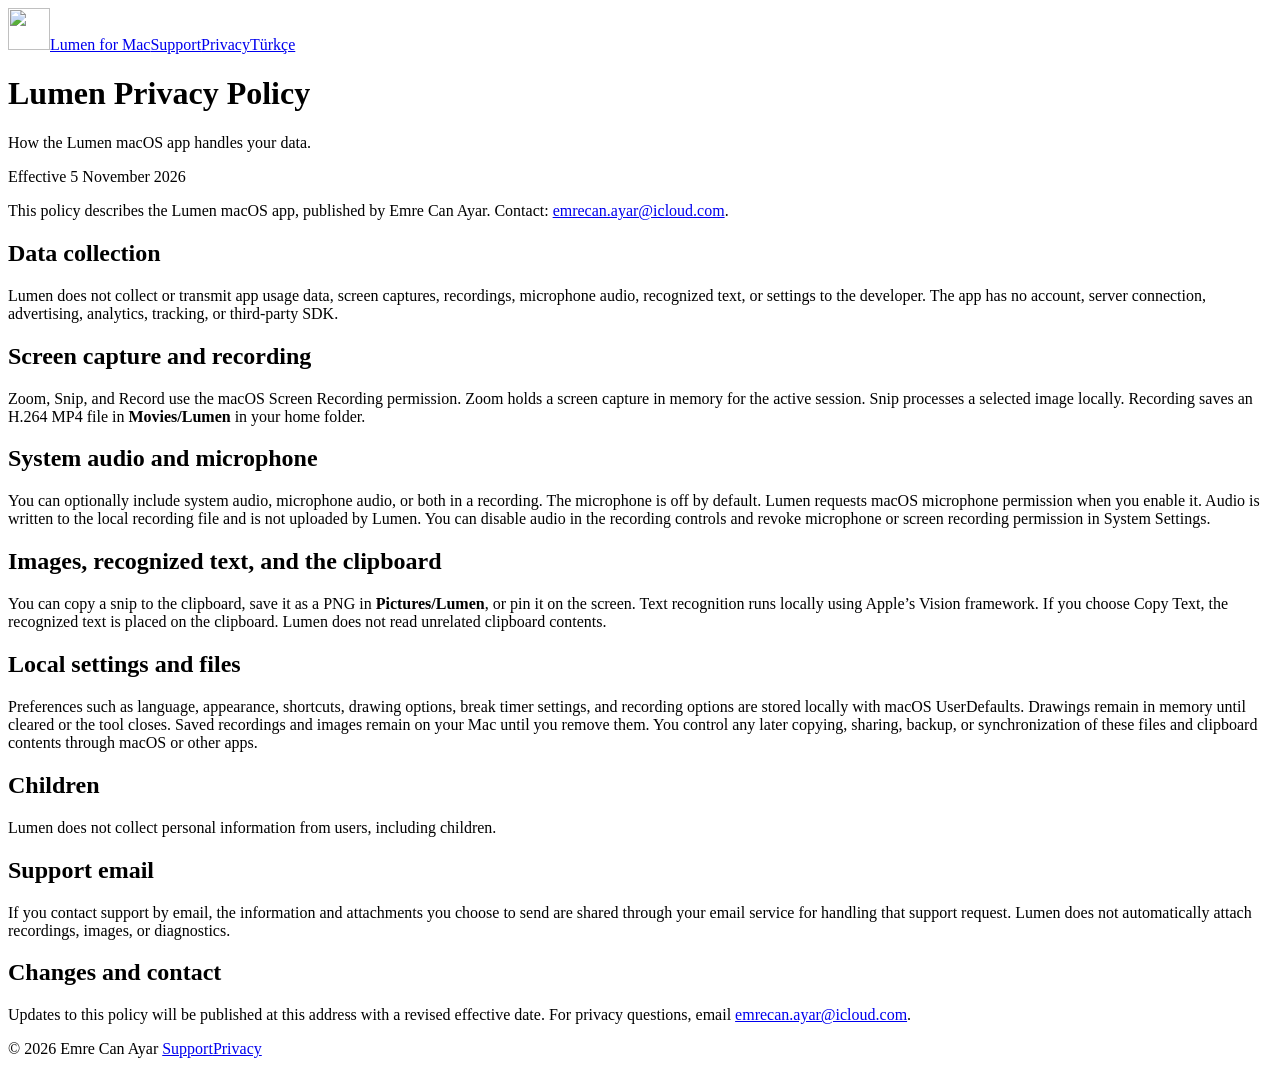
==== privacy-en.html @ 7b2dbe24 "Publish Lumen support and privacy pages" ====
<!doctype html><html lang="en"><head><meta charset="utf-8"><meta name="viewport" content="width=device-width,initial-scale=1"><title>Lumen Privacy Policy</title><meta name="description" content="How the Lumen macOS app handles your data."><link rel="icon" href="/lumen-support/icon.png"><link rel="stylesheet" href="/lumen-support/site.css"></head><body><header><nav aria-label="Main navigation"><a class="brand" href="/lumen-support/support-en.html"><img src="/lumen-support/icon.png" width="42" height="42" alt="">Lumen for Mac</a><a href="/lumen-support/support-en.html" >Support</a><a href="/lumen-support/privacy-en.html" aria-current="page">Privacy</a><a href="/lumen-support/privacy-tr.html" lang="tr" hreflang="tr">Türkçe</a></nav></header><main><h1>Lumen Privacy Policy</h1><p class="lede">How the Lumen macOS app handles your data.</p>
<p class="date">Effective 5 November 2026</p><p>This policy describes the Lumen macOS app, published by Emre Can Ayar. Contact: <a href="mailto:emrecan.ayar@icloud.com">emrecan.ayar@icloud.com</a>.</p>
<h2>Data collection</h2><p>Lumen does not collect or transmit app usage data, screen captures, recordings, microphone audio, recognized text, or settings to the developer. The app has no account, server connection, advertising, analytics, tracking, or third-party SDK.</p>
<h2>Screen capture and recording</h2><p>Zoom, Snip, and Record use the macOS Screen Recording permission. Zoom holds a screen capture in memory for the active session. Snip processes a selected image locally. Recording saves an H.264 MP4 file in <strong>Movies/Lumen</strong> in your home folder.</p>
<h2>System audio and microphone</h2><p>You can optionally include system audio, microphone audio, or both in a recording. The microphone is off by default. Lumen requests macOS microphone permission when you enable it. Audio is written to the local recording file and is not uploaded by Lumen. You can disable audio in the recording controls and revoke microphone or screen recording permission in System Settings.</p>
<h2>Images, recognized text, and the clipboard</h2><p>You can copy a snip to the clipboard, save it as a PNG in <strong>Pictures/Lumen</strong>, or pin it on the screen. Text recognition runs locally using Apple’s Vision framework. If you choose Copy Text, the recognized text is placed on the clipboard. Lumen does not read unrelated clipboard contents.</p>
<h2>Local settings and files</h2><p>Preferences such as language, appearance, shortcuts, drawing options, break timer settings, and recording options are stored locally with macOS UserDefaults. Drawings remain in memory until cleared or the tool closes. Saved recordings and images remain on your Mac until you remove them. You control any later copying, sharing, backup, or synchronization of these files and clipboard contents through macOS or other apps.</p>
<h2>Children</h2><p>Lumen does not collect personal information from users, including children.</p>
<h2>Support email</h2><p>If you contact support by email, the information and attachments you choose to send are shared through your email service for handling that support request. Lumen does not automatically attach recordings, images, or diagnostics.</p>
<h2>Changes and contact</h2><p>Updates to this policy will be published at this address with a revised effective date. For privacy questions, email <a href="mailto:emrecan.ayar@icloud.com">emrecan.ayar@icloud.com</a>.</p></main><footer>© 2026 Emre Can Ayar <a href="/lumen-support/support-en.html">Support</a><a href="/lumen-support/privacy-en.html">Privacy</a></footer></body></html>
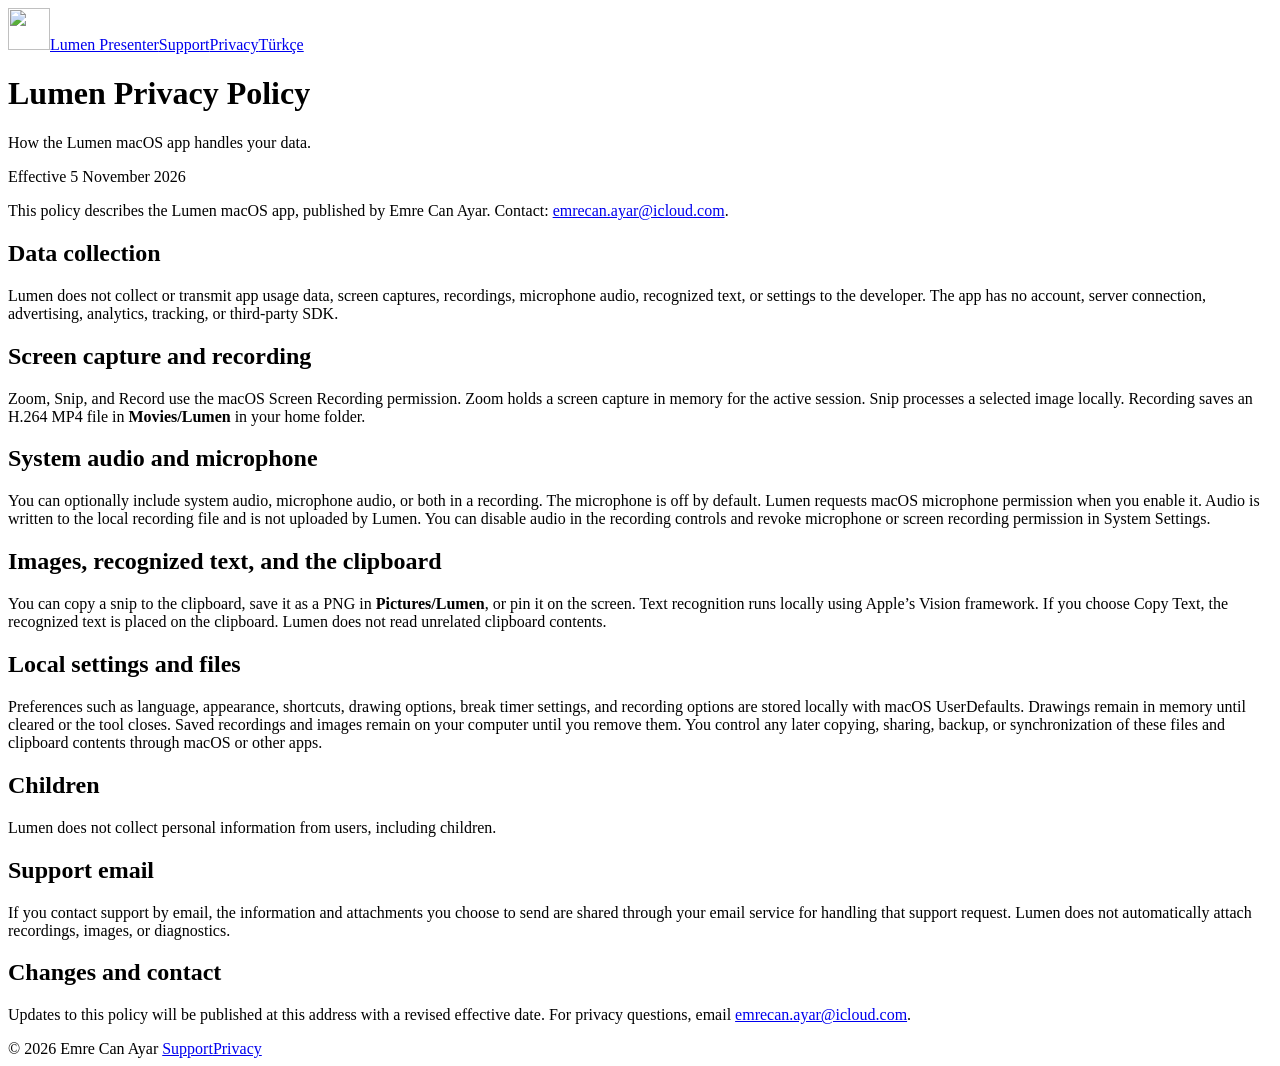
==== commit 7938507e: "Update privacy-en.html" ====
--- a/privacy-en.html
+++ b/privacy-en.html
@@ -1,10 +1,10 @@
-<!doctype html><html lang="en"><head><meta charset="utf-8"><meta name="viewport" content="width=device-width,initial-scale=1"><title>Lumen Privacy Policy</title><meta name="description" content="How the Lumen macOS app handles your data."><link rel="icon" href="/lumen-support/icon.png"><link rel="stylesheet" href="/lumen-support/site.css"></head><body><header><nav aria-label="Main navigation"><a class="brand" href="/lumen-support/support-en.html"><img src="/lumen-support/icon.png" width="42" height="42" alt="">Lumen for Mac</a><a href="/lumen-support/support-en.html" >Support</a><a href="/lumen-support/privacy-en.html" aria-current="page">Privacy</a><a href="/lumen-support/privacy-tr.html" lang="tr" hreflang="tr">Türkçe</a></nav></header><main><h1>Lumen Privacy Policy</h1><p class="lede">How the Lumen macOS app handles your data.</p>
+<!doctype html><html lang="en"><head><meta charset="utf-8"><meta name="viewport" content="width=device-width,initial-scale=1"><title>Lumen Privacy Policy</title><meta name="description" content="How the Lumen macOS app handles your data."><link rel="icon" href="/lumen-support/icon.png"><link rel="stylesheet" href="/lumen-support/site.css"></head><body><header><nav aria-label="Main navigation"><a class="brand" href="/lumen-support/support-en.html"><img src="/lumen-support/icon.png" width="42" height="42" alt="">Lumen Presenter</a><a href="/lumen-support/support-en.html" >Support</a><a href="/lumen-support/privacy-en.html" aria-current="page">Privacy</a><a href="/lumen-support/privacy-tr.html" lang="tr" hreflang="tr">Türkçe</a></nav></header><main><h1>Lumen Privacy Policy</h1><p class="lede">How the Lumen macOS app handles your data.</p>
 <p class="date">Effective 5 November 2026</p><p>This policy describes the Lumen macOS app, published by Emre Can Ayar. Contact: <a href="mailto:emrecan.ayar@icloud.com">emrecan.ayar@icloud.com</a>.</p>
 <h2>Data collection</h2><p>Lumen does not collect or transmit app usage data, screen captures, recordings, microphone audio, recognized text, or settings to the developer. The app has no account, server connection, advertising, analytics, tracking, or third-party SDK.</p>
 <h2>Screen capture and recording</h2><p>Zoom, Snip, and Record use the macOS Screen Recording permission. Zoom holds a screen capture in memory for the active session. Snip processes a selected image locally. Recording saves an H.264 MP4 file in <strong>Movies/Lumen</strong> in your home folder.</p>
 <h2>System audio and microphone</h2><p>You can optionally include system audio, microphone audio, or both in a recording. The microphone is off by default. Lumen requests macOS microphone permission when you enable it. Audio is written to the local recording file and is not uploaded by Lumen. You can disable audio in the recording controls and revoke microphone or screen recording permission in System Settings.</p>
 <h2>Images, recognized text, and the clipboard</h2><p>You can copy a snip to the clipboard, save it as a PNG in <strong>Pictures/Lumen</strong>, or pin it on the screen. Text recognition runs locally using Apple’s Vision framework. If you choose Copy Text, the recognized text is placed on the clipboard. Lumen does not read unrelated clipboard contents.</p>
-<h2>Local settings and files</h2><p>Preferences such as language, appearance, shortcuts, drawing options, break timer settings, and recording options are stored locally with macOS UserDefaults. Drawings remain in memory until cleared or the tool closes. Saved recordings and images remain on your Mac until you remove them. You control any later copying, sharing, backup, or synchronization of these files and clipboard contents through macOS or other apps.</p>
+<h2>Local settings and files</h2><p>Preferences such as language, appearance, shortcuts, drawing options, break timer settings, and recording options are stored locally with macOS UserDefaults. Drawings remain in memory until cleared or the tool closes. Saved recordings and images remain on your computer until you remove them. You control any later copying, sharing, backup, or synchronization of these files and clipboard contents through macOS or other apps.</p>
 <h2>Children</h2><p>Lumen does not collect personal information from users, including children.</p>
 <h2>Support email</h2><p>If you contact support by email, the information and attachments you choose to send are shared through your email service for handling that support request. Lumen does not automatically attach recordings, images, or diagnostics.</p>
-<h2>Changes and contact</h2><p>Updates to this policy will be published at this address with a revised effective date. For privacy questions, email <a href="mailto:emrecan.ayar@icloud.com">emrecan.ayar@icloud.com</a>.</p></main><footer>© 2026 Emre Can Ayar <a href="/lumen-support/support-en.html">Support</a><a href="/lumen-support/privacy-en.html">Privacy</a></footer></body></html>+<h2>Changes and contact</h2><p>Updates to this policy will be published at this address with a revised effective date. For privacy questions, email <a href="mailto:emrecan.ayar@icloud.com">emrecan.ayar@icloud.com</a>.</p></main><footer>© 2026 Emre Can Ayar <a href="/lumen-support/support-en.html">Support</a><a href="/lumen-support/privacy-en.html">Privacy</a></footer></body></html>
